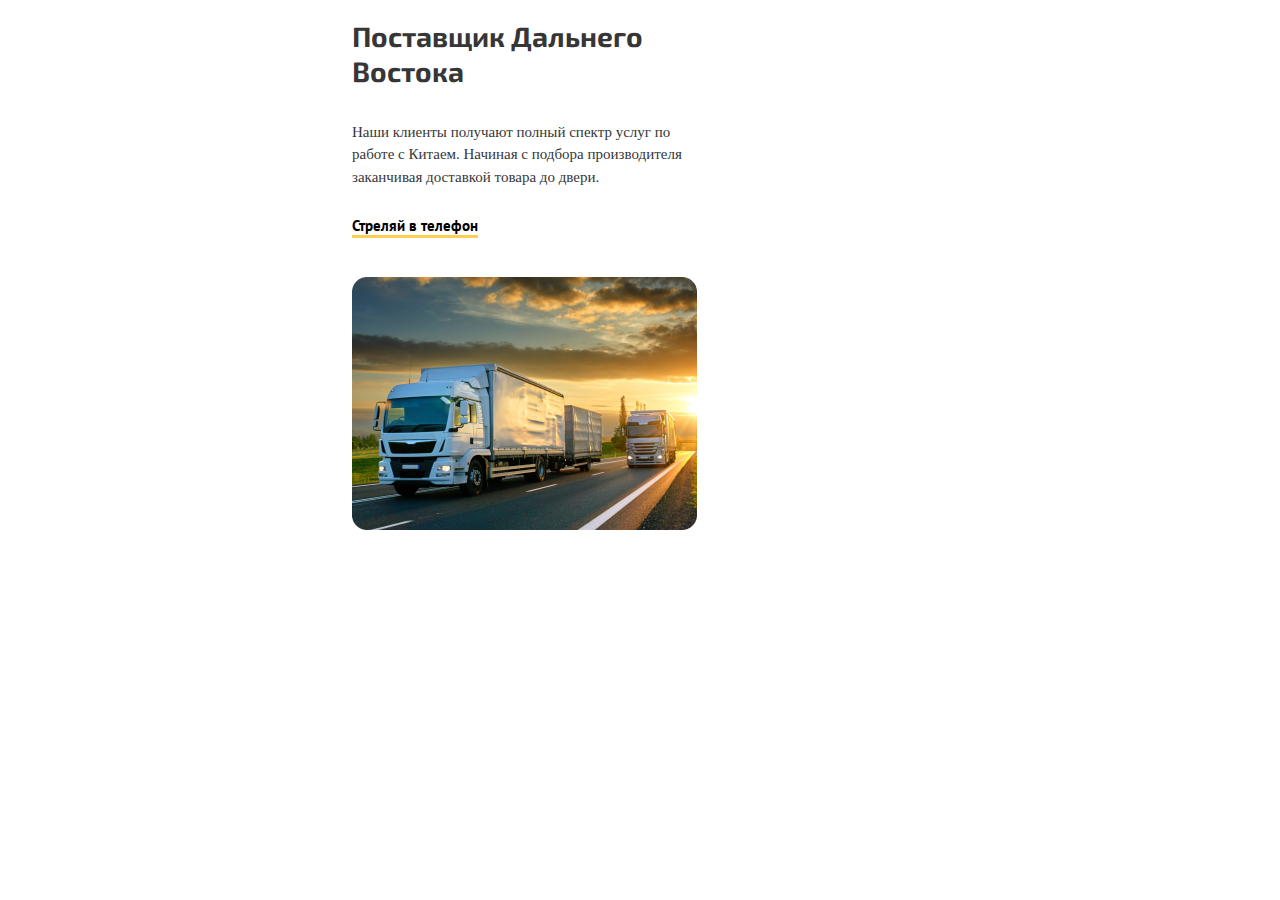
==== html/mobile.html @ 647d546e "updated" ====
<!DOCTYPE html>
<html lang="en">
<head>
    <meta charset="UTF-8">
    <meta name="viewport" content="width=device-width, initial-scale=1.0">
    <title>EXAM-figma Mobile</title>
    <link rel="stylesheet" href="../css/mobile.css">
</head>
<body>
    <div class="hero">
        <div class="hero__container container-mobile">
            <div class="hero-info">
                <h1>Поставщик Дальнего Востока</h1>
                <p>Наши клиенты получают полный спектр услуг по работе с Китаем. Начиная с подбора производителя заканчивая доставкой товара до двери.</p>
                <a href="../desktop.html">Стреляй в телефон</a>
            </div>
            <div class="hero-image">
                <picture>
                    <source srcset="../images/tablet-truck.png" media="(max-width: 768px)">
                    <source srcset="../images/desktop-truck.png" media="(max-width: 1200px)">
                    <img src="../images/mobile-truck.png" alt="Hero">
                  </picture>
                  
            </div>
        </div>
    </div>
</body>
</html>
---- css/mobile.css ----
@import url("./animated.css");

/* HERO QISMI */

.hero__container {
    display: flex;
    flex-direction: column;
    gap: 40px;
}

h1 {
    font-family: "Exo 2";
    font-size: 28px;
    font-weight: 600;
    line-height: 35px;
    text-align: left;
    color: #363636;

    width: 344px;
}

.hero-info p {
    font-family: "PT Sans";
    font-size: 15px;
    font-weight: 400;
    line-height: 22.5px;
    text-align: left;
    color: #363738;
    margin-bottom: 32px;
    margin-top: 32px;

    width: 344px;
    height: 62px;
}

.hero-info a{
    font-family: "PT Sans";
    font-size: 15px;
    font-weight: 700;
    line-height: 22.5px;
    text-align: left;
    color: #000000;

    border-bottom: 3px solid #FFCE50;
}
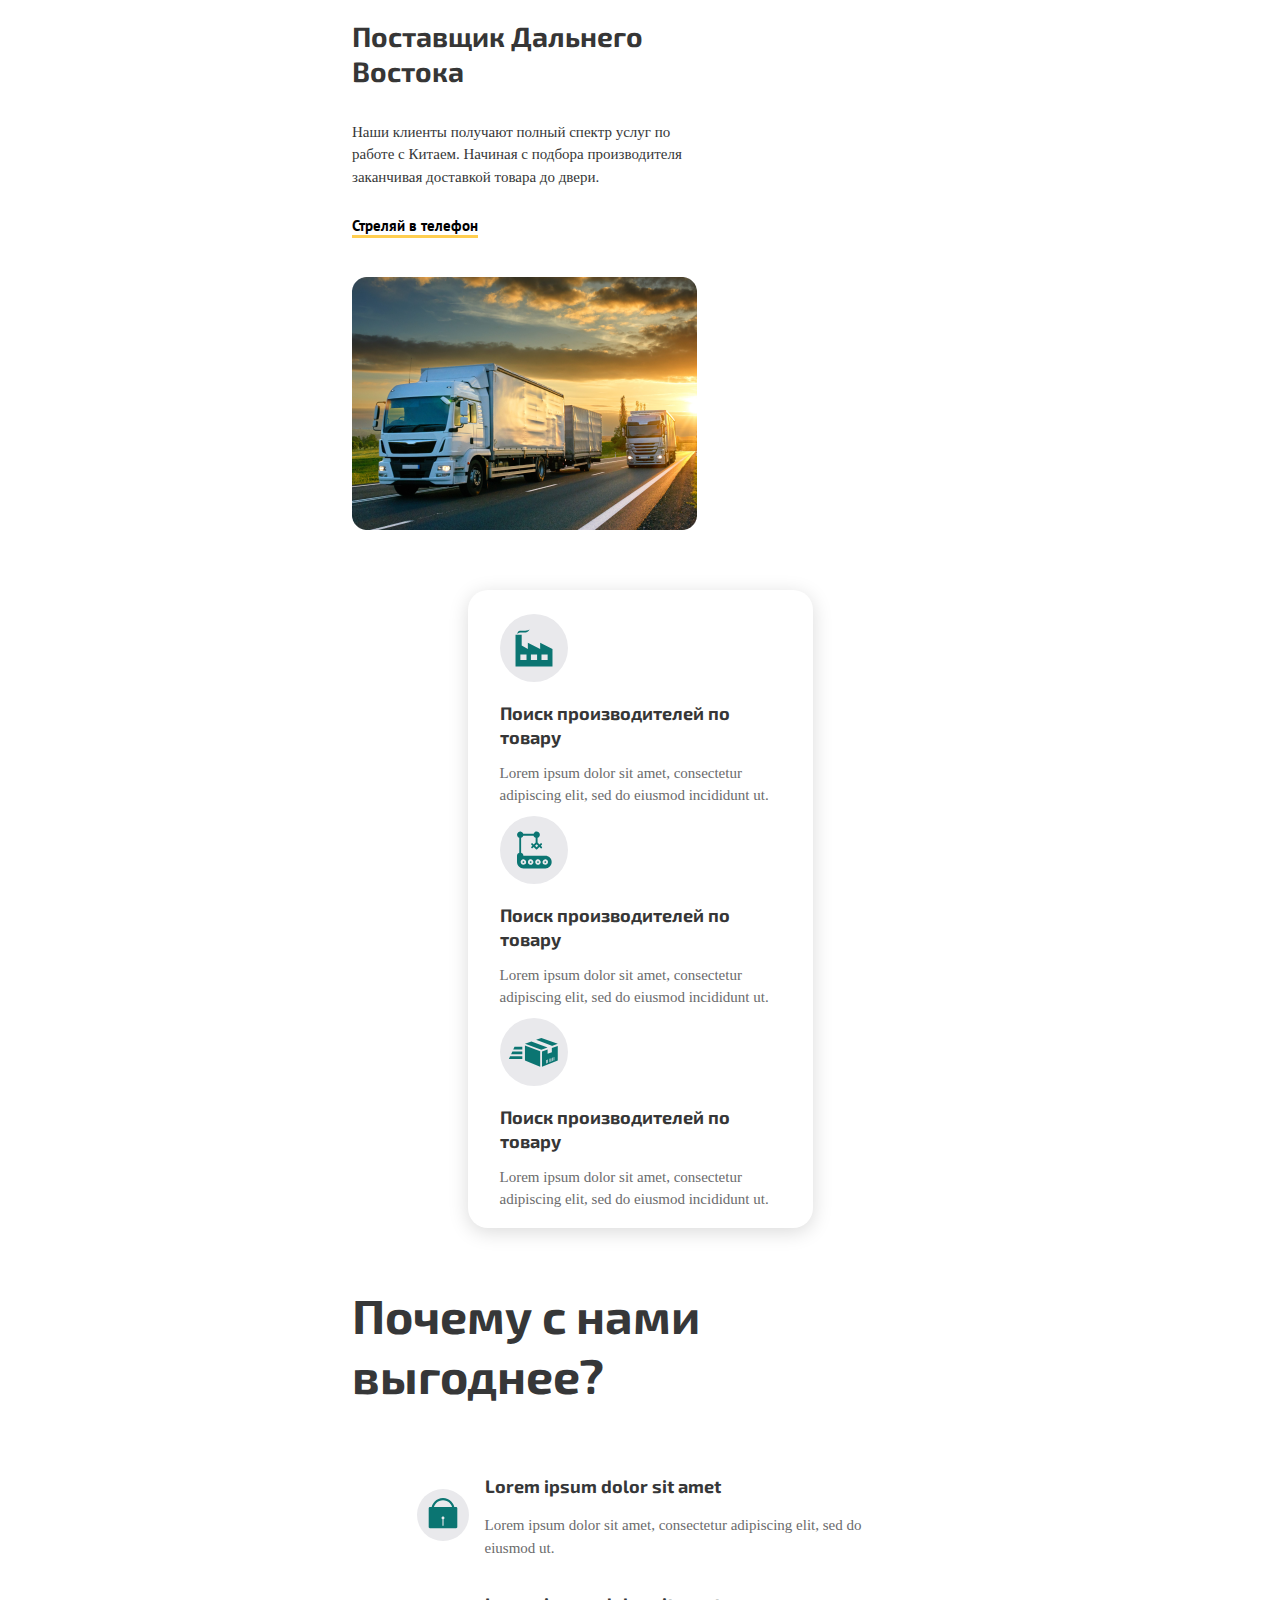
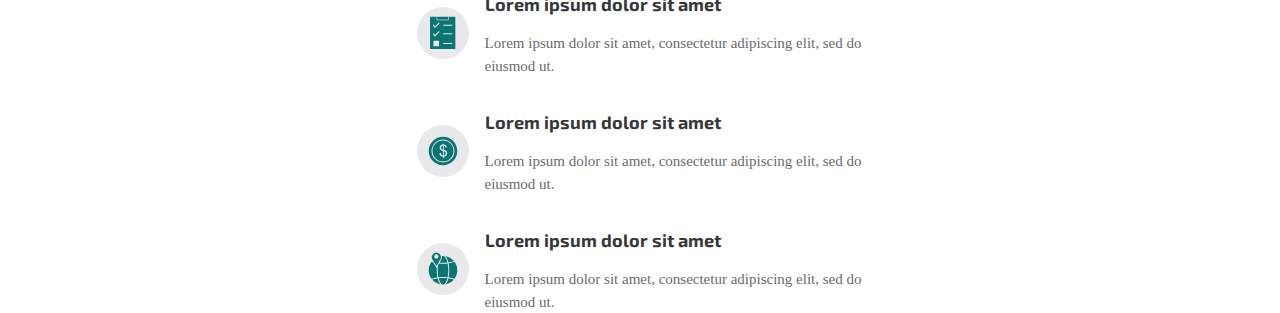
==== commit e323cfc0: "Updated" ====
--- a/html/mobile.html
+++ b/html/mobile.html
@@ -1,17 +1,21 @@
 <!DOCTYPE html>
 <html lang="en">
+
 <head>
     <meta charset="UTF-8">
     <meta name="viewport" content="width=device-width, initial-scale=1.0">
     <title>EXAM-figma Mobile</title>
     <link rel="stylesheet" href="../css/mobile.css">
 </head>
+
 <body>
+    <!-- HERO QISMI -->
     <div class="hero">
         <div class="hero__container container-mobile">
             <div class="hero-info">
                 <h1>Поставщик Дальнего Востока</h1>
-                <p>Наши клиенты получают полный спектр услуг по работе с Китаем. Начиная с подбора производителя заканчивая доставкой товара до двери.</p>
+                <p>Наши клиенты получают полный спектр услуг по работе с Китаем. Начиная с подбора производителя
+                    заканчивая доставкой товара до двери.</p>
                 <a href="../desktop.html">Стреляй в телефон</a>
             </div>
             <div class="hero-image">
@@ -19,10 +23,105 @@
                     <source srcset="../images/tablet-truck.png" media="(max-width: 768px)">
                     <source srcset="../images/desktop-truck.png" media="(max-width: 1200px)">
                     <img src="../images/mobile-truck.png" alt="Hero">
-                  </picture>
-                  
+                </picture>
+
+            </div>
+        </div>
+    </div>
+
+    <!-- FEATURES QISMI -->
+
+    <div class="features">
+        <div class="container-mobile feat__container">
+            <div class="feat-services">
+                <img src="../images/feat-img.svg" alt="Services image" width="92" height="92">
+                <div class="feat-desk">
+                    <h4>Поиск производителей по товару
+                    </h4>
+                    <p>Lorem ipsum dolor sit amet, consectetur adipiscing elit, sed do eiusmod incididunt ut.</p>
+                </div>
+            </div>
+            <div class="feat-services">
+                <img src="../images/feat-search.svg" alt="Services image" width="92" height="92">
+                <div class="feat-desk">
+                    <h4>Поиск производителей по товару
+                    </h4>
+                    <p>Lorem ipsum dolor sit amet, consectetur adipiscing elit, sed do eiusmod incididunt ut.</p>
+                </div>
+            </div>
+            <div class="feat-services">
+                <img src="../images/feat-order.svg" alt="Services image" width="92" height="92">
+                <div class="feat-desk">
+                    <h4>Поиск производителей по товару
+                    </h4>
+                    <p>Lorem ipsum dolor sit amet, consectetur adipiscing elit, sed do eiusmod incididunt ut.</p>
+                </div>
+            </div>
+        </div>
+    </div>
+
+    <!-- MASKING QISMI -->
+
+    <main class="mask">
+        <div class="container-mobile main__container">
+
+            <div class="masking">
+                <div class="masking-title">
+                    <h2>Почему с нами выгоднее?</h2>
+                </div>
+            </div>
+        </div>
+    </main>
+
+    <!-- LAST QISMI -->
+
+    <div class="last">
+        <div class="container-mobile last__container">
+            <div class="last-team">
+                <div class="last-team__private">
+                    <div class="last--private">
+                        <img src="../images/last-private.svg" width="80" height="80" alt="">
+                    </div>
+                    <div class="last--team_bot">
+                        <h5>Lorem ipsum dolor sit amet</h5>
+                        <p>Lorem ipsum dolor sit amet, consectetur adipiscing elit, sed do eiusmod ut.</p>
+                    </div>
+                </div>
+
+                <div class="last-team__private">
+                    <div class="last--private">
+                        <img src="../images/last-data.svg" width="80" height="80" alt="">
+                    </div>
+                    <div class="last--team_bot">
+                        <h5>Lorem ipsum dolor sit amet</h5>
+                        <p>Lorem ipsum dolor sit amet, consectetur adipiscing elit, sed do eiusmod ut.</p>
+                    </div>
+                </div>
+            </div>
+
+            <div class="last-team">
+                <div class="last-team__private">
+                    <div class="last--private">
+                        <img src="../images/last-money.svg" width="80" height="80" alt="">
+                    </div>
+                    <div class="last--team_bot">
+                        <h5>Lorem ipsum dolor sit amet</h5>
+                        <p>Lorem ipsum dolor sit amet, consectetur adipiscing elit, sed do eiusmod ut.</p>
+                    </div>
+                </div>
+
+                <div class="last-team__private">
+                    <div class="last--private">
+                        <img src="../images/last-global.svg" width="80" height="80" alt="">
+                    </div>
+                    <div class="last--team_bot">
+                        <h5>Lorem ipsum dolor sit amet</h5>
+                        <p>Lorem ipsum dolor sit amet, consectetur adipiscing elit, sed do eiusmod ut.</p>
+                    </div>
+                </div>
             </div>
         </div>
     </div>
 </body>
+
 </html>--- a/css/mobile.css
+++ b/css/mobile.css
@@ -33,7 +33,7 @@
     height: 62px;
 }
 
-.hero-info a{
+.hero-info a {
     font-family: "PT Sans";
     font-size: 15px;
     font-weight: 700;
@@ -44,3 +44,127 @@
     border-bottom: 3px solid #FFCE50;
 }
 
+/* FEATURES QISMI */
+.features {
+    margin-bottom: 57px;
+}
+
+.feat__container {
+    width: 345px;
+    height: 638px;
+    box-shadow: 0px 4px 20px 0px #00000026;
+    border-radius: 20px;
+    margin-top: 56px;
+    padding: 24px 27px 32px 32px;
+
+    display: flex;
+    align-items: center;
+    flex-direction: column;
+    gap: 24px;
+}
+
+.feat-services img {
+    width: 68px;
+    height: 68px;
+}
+
+.feat-services p {
+    font-family: "PT Sans";
+    font-size: 15px;
+    font-weight: 400;
+    line-height: 22.5px;
+    text-align: left;
+    color: #6B6B6C;
+    width: 286px;
+    height: 39px;
+}
+
+.feat-services {
+    width: 286px;
+    height: 178px;
+}
+
+.feat-services h4 {
+    font-family: "Exo 2";
+    font-size: 18px;
+    font-weight: 600;
+    line-height: 24.3px;
+    text-align: left;
+    color: #363636;
+
+    margin-top: 16px;
+    margin-bottom: 12px;
+}
+
+
+/* MASKING QISMI */
+
+.mask {
+    margin-bottom: 72px;
+}
+
+.masking {
+    background-image: unset;
+}
+
+.masking-title h2 {
+    font-family: "Exo 2";
+    font-size: 48px;
+    font-weight: 600;
+    line-height: 60px;
+    text-align: left;
+    color: #363738;
+}
+
+/* LAST QISMI */
+
+.last__container {
+    display: flex;
+    flex-direction: column;
+    gap: 38px;
+}
+
+.last-team {
+    display: flex;
+    align-items: center;
+    flex-direction: column;
+    gap: 38px;
+}
+
+.last-team__private {
+    width: 447px;
+    height: 80px;
+
+    display: flex;
+    align-items: center;
+    gap: 16px;
+}
+
+.last--private img {
+    width: 52px;
+    height: 52px;
+}
+
+.last--team_bot {
+    display: flex;
+    flex-direction: column;
+    gap: 16px;
+}
+
+.last--team_bot h5 {
+    font-family: "Exo 2";
+    font-size: 18px;
+    font-weight: 600;
+    line-height: 24.3px;
+    text-align: left;
+    color: #363738;
+}
+
+.last--team_bot p {
+    font-family: "PT Sans";
+    font-size: 15px;
+    font-weight: 400;
+    line-height: 22.5px;
+    text-align: left;
+    color: #6B6B6C;
+}